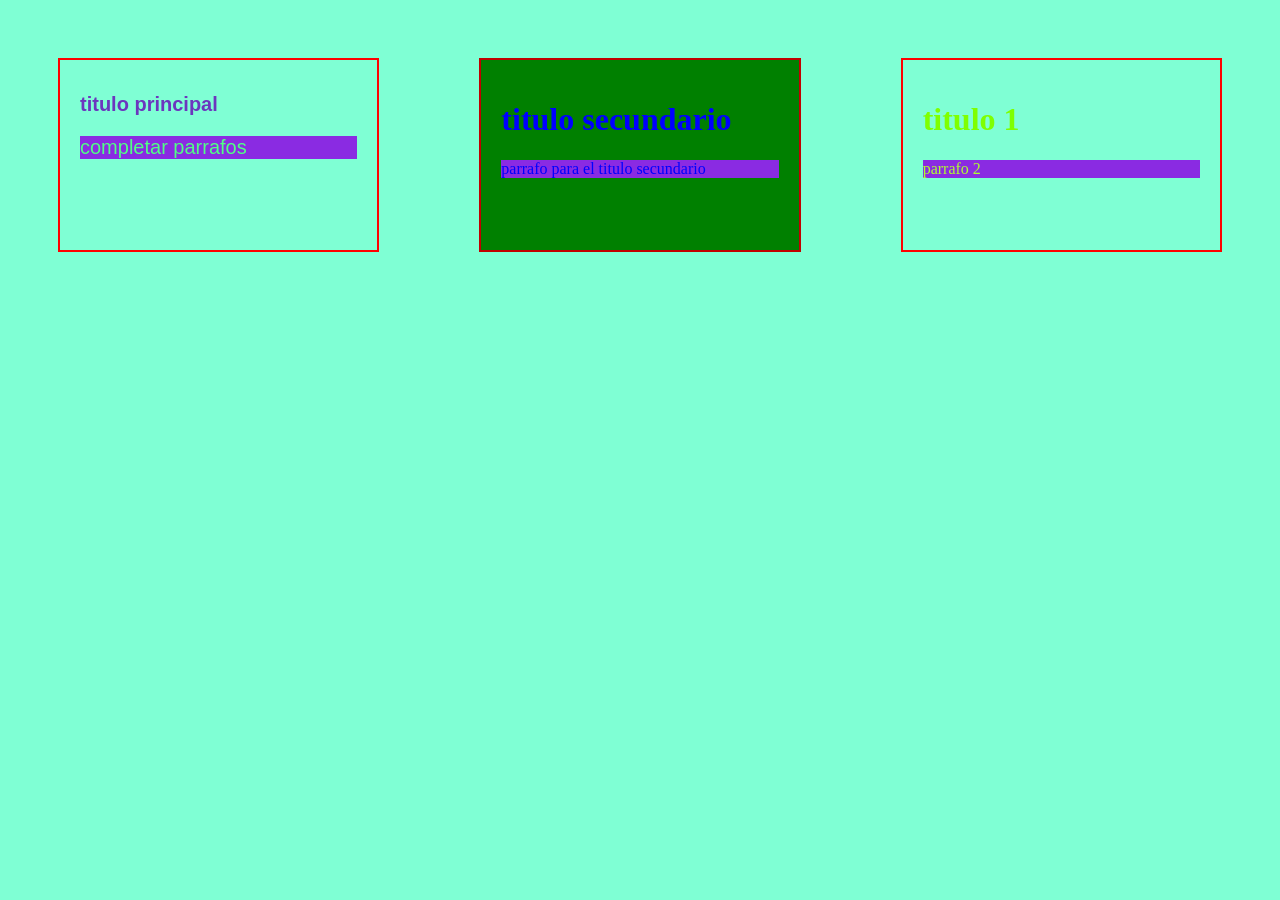
==== index.html @ fb0cbaad "Add files via upload" ====
<html>
    <head>
        <title>titulo de la pagina</title>
        <link rel="stylesheet" href="estilos.css">
    </head>
    <body>

        <div class="contenedor">
            <div class="contenedor1">
                <h1 class="principal" id="tituloprincipal">titulo principal</h1>
                <p class="principal" id="parrafoprincipal">completar parrafos</p>
            </div>
            
            <div class="contenedor2">
                <h1 class="secundario" id="titulosecundario">titulo secundario</h1>
                <p class="secundario" id="parrafosecundario">parrafo para el titulo secundario</p>
            </div>

            <div class="contenedor3">
                <h1 id="titulo3">titulo 1</h1>
                <p id="parrafo2">parrafo 2</p>
            </div>

        </div>
       

    </body>
</html>
---- estilos.css ----
body {
    background-color: aquamarine;
}

p {
    background-color: blueviolet;
}

h1{
    color:chartreuse;
}

.principal{
    color: rgb(80, 255, 133);
    font-size: 20px;
    font-family: 'Segoe UI', Tahoma, Geneva, Verdana, sans-serif;
}

.secundario{
    color: blue;
}

#tituloprincipal{
    color:rgb(108, 54, 190);
}

#parrafo1{
    color: blue;
}

#parrafo2{
    color: greenyellow;
}

a:hover{
    color: red;
    background-color: blue;
}

.contenedor1{
    width: 300px;
    height: 150px;
    margin: 50px;
    padding: 20px;
    border: 2px solid red;
}

.contenedor2{
    width: 300px;
    height: 150px;
    margin: 50px;
    padding: 20px;
    border: 2px solid rgb(193, 0, 0);
    background-color: green;
}

.contenedor3{
    width: 300px;
    height: 150px;
    margin: 50px;
    padding: 20px;
    border: 2px solid red;
}

.contenedor{
    display: flex;
    justify-content: space-around;
}

.grid-container{
    display: grid;
    grid-template-columns: auto auto auto;
    gap: 10px;
}

.grid-item{
    background-color: aquamarine;
    border: 2px dotted green;
}
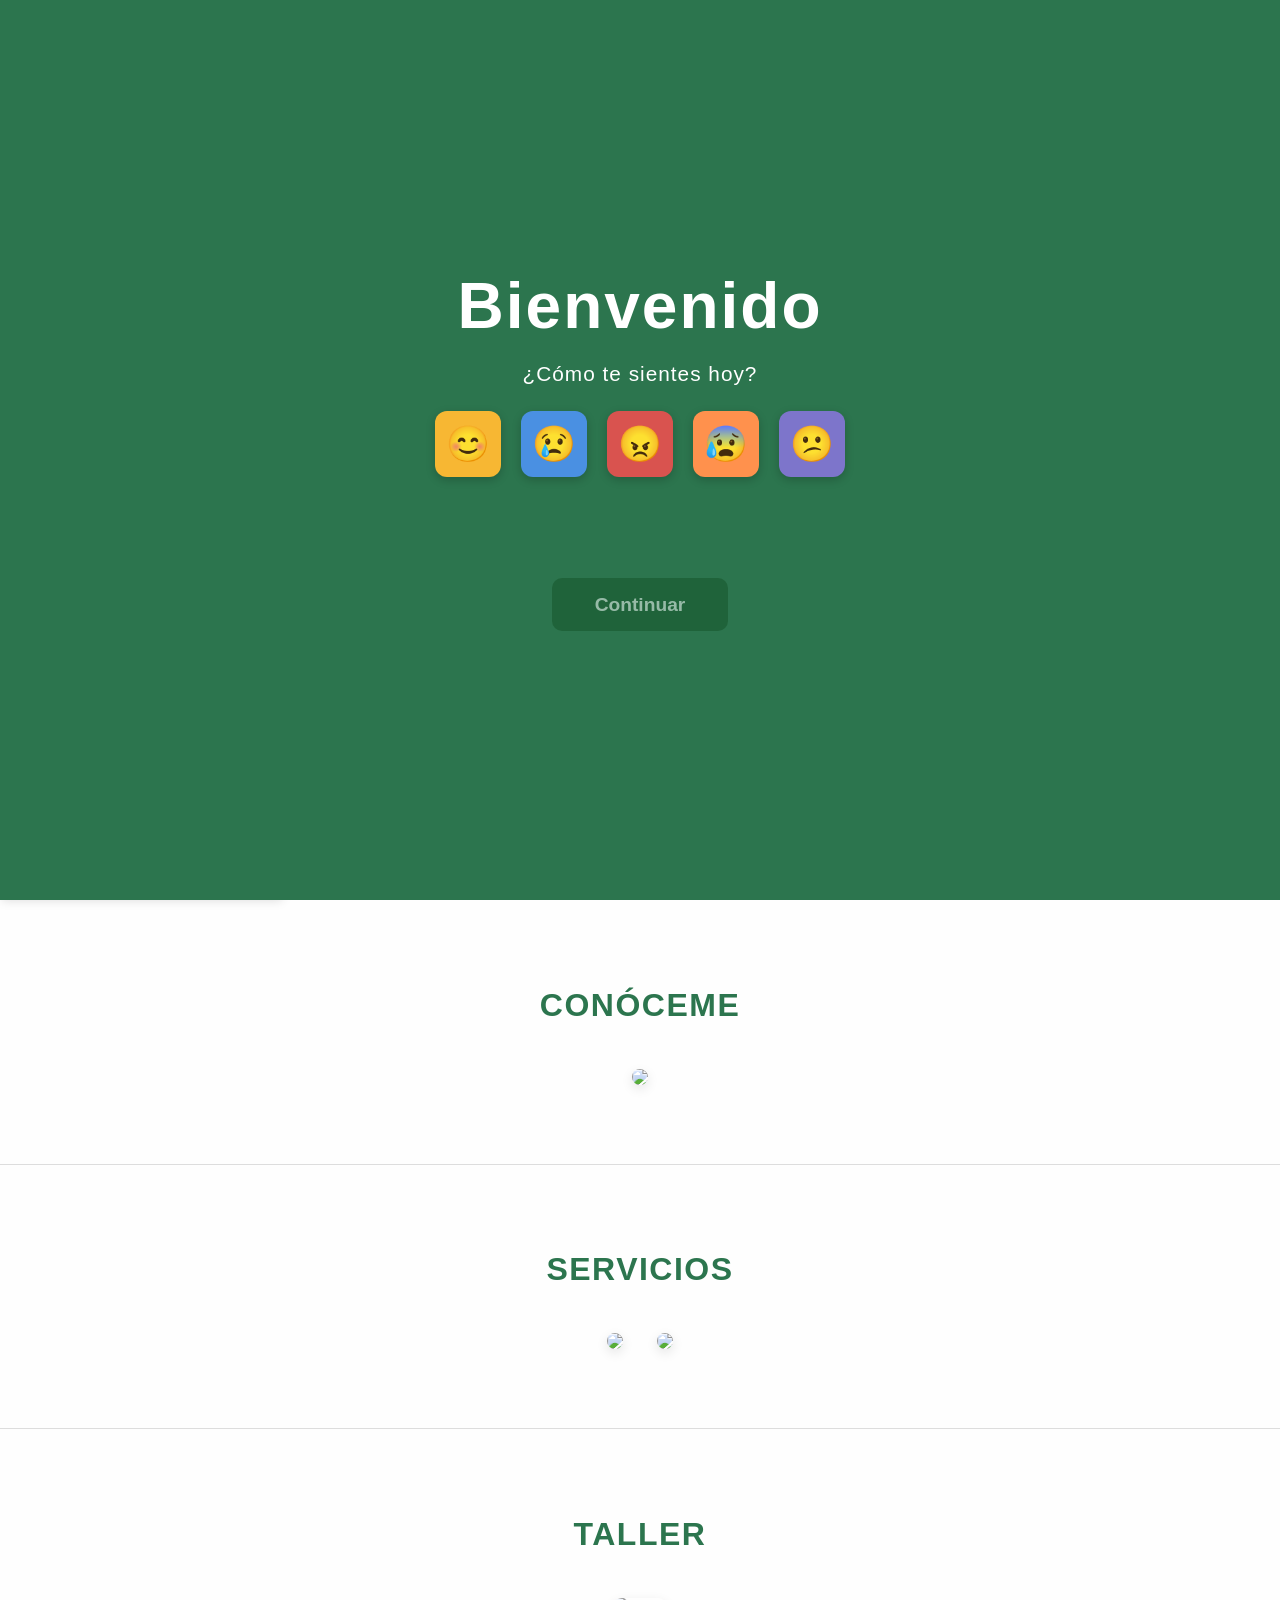
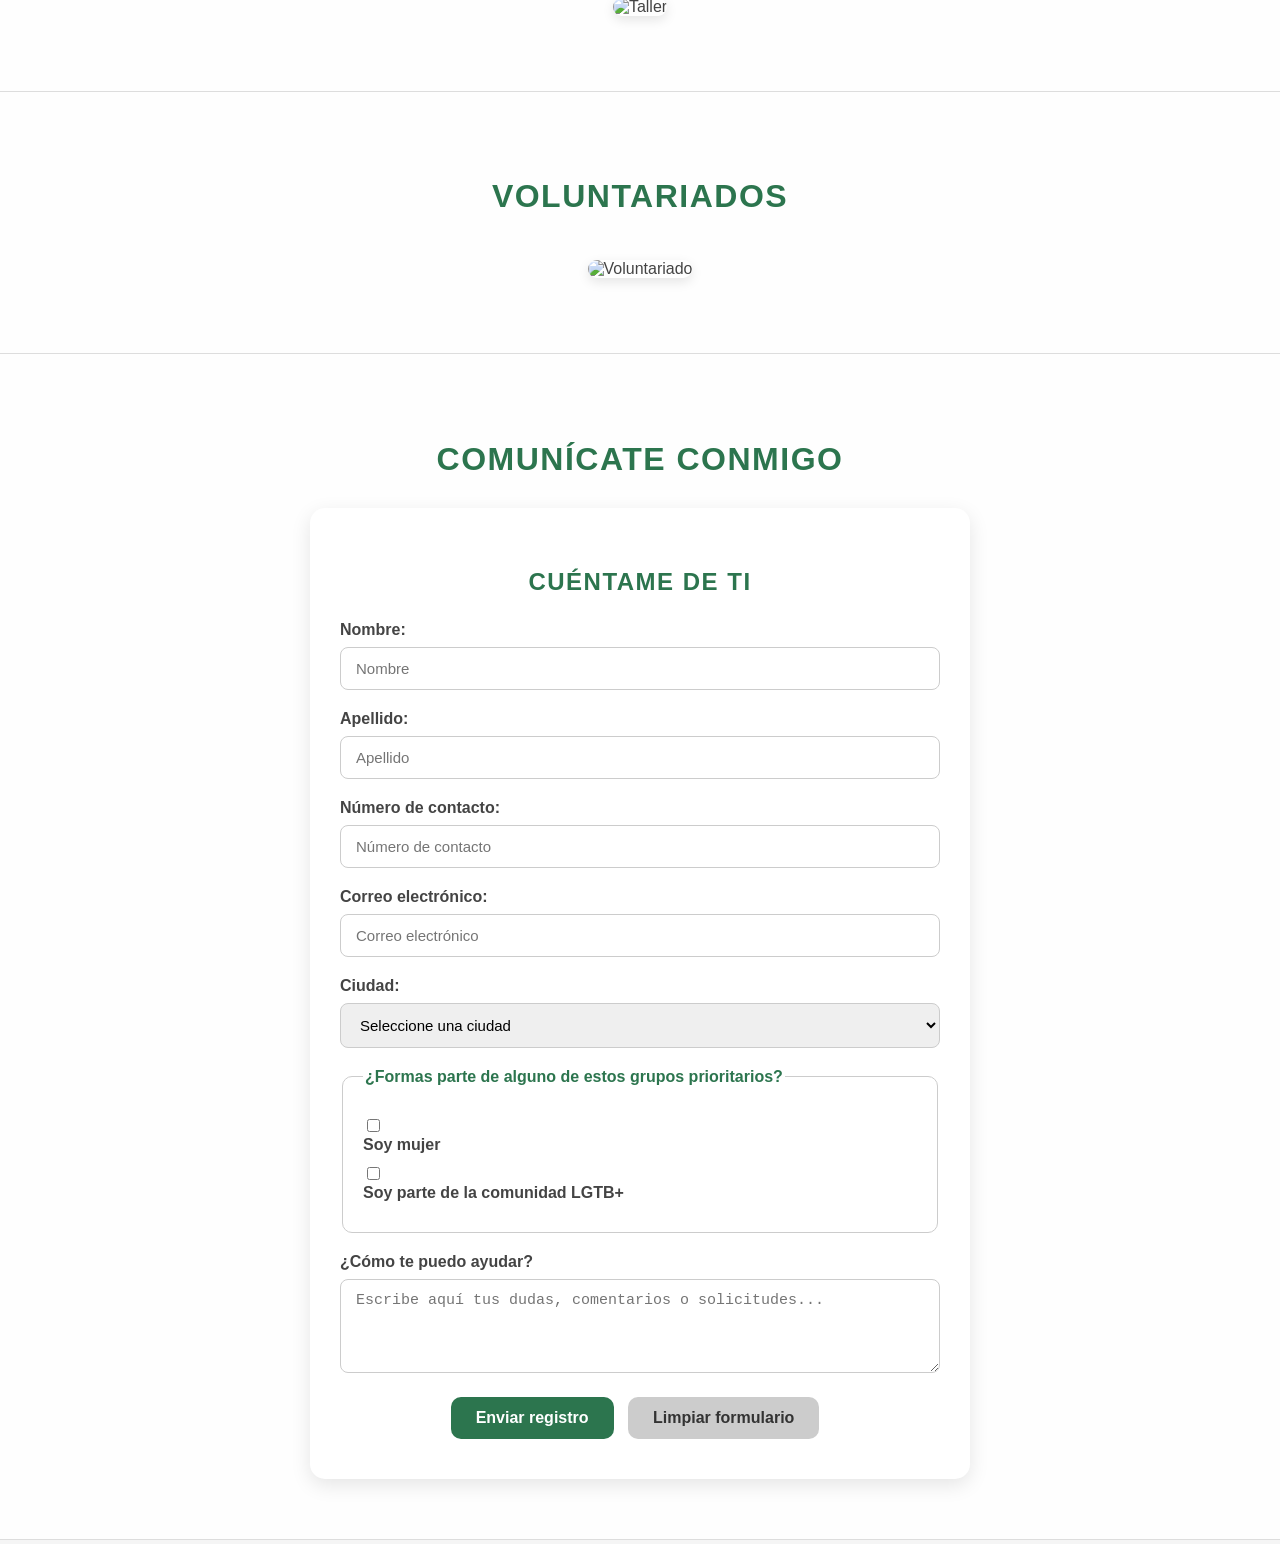
==== commit ce46df9c: "Add files via upload" ====
--- a/index.html
+++ b/index.html
@@ -1,28 +1,357 @@
-<html>
-    <head>
-        <title>titulo de la pagina</title>
-        <link rel="stylesheet" href="estilos.css">
-    </head>
-    <body>
-
-        <div class="contenedor">
-            <div class="contenedor1">
-                <h1 class="principal" id="tituloprincipal">titulo principal</h1>
-                <p class="principal" id="parrafoprincipal">completar parrafos</p>
+<!DOCTYPE html>
+<html lang="es">
+<head>
+  <meta charset="UTF-8" />
+  <meta name="viewport" content="width=device-width, initial-scale=1" />
+  <title>Centro de Salud Mental</title>
+  <link rel="icon" type="image/png" href="Recursos/icon mind.png" />
+  <link rel="stylesheet" href="stylo.css" />
+  <style>
+    /* --- Estilos para pantalla bienvenida --- */
+    #welcome-screen {
+      background-color: #2c754e;
+      color: white;
+      height: 100vh;
+      width: 100vw;
+      position: fixed;
+      top: 0; left: 0;
+      display: flex;
+      flex-direction: column;
+      align-items: center;
+      justify-content: center;
+      z-index: 1000;
+      font-family: 'Segoe UI', Tahoma, Geneva, Verdana, sans-serif;
+      padding: 20px;
+      box-sizing: border-box;
+      text-align: center;
+    }
+    #welcome-screen h1 {
+      font-size: 4rem;
+      margin: 0 0 0.3em;
+      font-weight: 700;
+      letter-spacing: 2px;
+    }
+    #welcome-screen p {
+      margin: 0 0 1.2em;
+      font-size: 1.3rem;
+      font-weight: 500;
+      letter-spacing: 1px;
+    }
+    .emotion-bar {
+      display: flex;
+      gap: 20px;
+      margin-bottom: 1.5em;
+      justify-content: center;
+      flex-wrap: wrap;
+    }
+    .color-box {
+      cursor: pointer;
+      width: 60px;
+      height: 60px;
+      border-radius: 12px;
+      display: flex;
+      align-items: center;
+      justify-content: center;
+      font-size: 2.2rem;
+      box-shadow: 0 3px 10px rgba(0,0,0,0.2);
+      transition: transform 0.3s ease, box-shadow 0.3s ease;
+      border: 3px solid transparent;
+      user-select: none;
+    }
+    .color-box:hover {
+      transform: scale(1.1);
+      box-shadow: 0 5px 20px rgba(0,0,0,0.4);
+    }
+    .color-box.selected {
+      border-color: #f5f5f5;
+      box-shadow: 0 0 15px 3px #fff;
+      transform: scale(1.15);
+    }
+    #message {
+      min-height: 2.5em;
+      font-size: 1.3rem;
+      font-style: italic;
+      margin-bottom: 2em;
+      max-width: 350px;
+      line-height: 1.3;
+      user-select: none;
+    }
+    #continue-btn {
+      padding: 0.8em 2.2em;
+      font-size: 1.2rem;
+      border: none;
+      border-radius: 10px;
+      background-color: #1f4d35;
+      color: white;
+      cursor: pointer;
+      transition: background-color 0.3s ease, opacity 0.3s ease;
+      user-select: none;
+      font-weight: 600;
+      box-shadow: 0 4px 12px rgba(0,0,0,0.3);
+    }
+    #continue-btn:disabled {
+      opacity: 0.5;
+      cursor: default;
+      background-color: #145227;
+      box-shadow: none;
+    }
+  </style>
+</head>
+<body>
+
+  <!-- Pantalla de bienvenida -->
+  <div id="welcome-screen">
+    <h1>Bienvenido</h1>
+    <p>¿Cómo te sientes hoy?</p>
+
+    <div class="emotion-bar">
+      <div class="color-box" data-emotion="alegre" title="Alegre" style="background-color: #f7b733;">😊</div>
+      <div class="color-box" data-emotion="triste" title="Triste" style="background-color: #4a90e2;">😢</div>
+      <div class="color-box" data-emotion="molesto" title="Molesto" style="background-color: #d9534f;">😠</div>
+      <div class="color-box" data-emotion="ansioso" title="Ansioso" style="background-color: #ff914d;">😰</div>
+      <div class="color-box" data-emotion="perdido" title="Perdido" style="background-color: #7d75cb;">😕</div>
+    </div>
+
+    <p id="message"></p>
+
+    <button id="continue-btn" disabled>Continuar</button>
+  </div>
+
+  <!-- Sidebar y contenido original -->
+  <div class="sidebar">
+    <h1 class="panel-title">CENTRO DE SALUD MENTAL</h1>
+
+    <div class="butterfly">
+      <img src="Recursos/left-wing.png" class="wing left" />
+      <img src="Recursos/body.png" class="body" />
+      <img src="Recursos/right-wing.png" class="wing right" />
+    </div>
+
+    <div class="fly-message" id="flyMessage"><i>¡Comienza tu viaje ahora!</i></div>
+
+    <h1 class="name">Luz Tarazona</h1>
+    <p class="subtitle">COACH DE VIDA</p>
+
+    <img src="Recursos/foto de perfil.jpg" class="sidebar-image" />
+
+    <nav class="nav-links">
+      <a href="#conoceme">Conóceme</a>
+      <a href="#servicios">Servicios</a>
+      <a href="#taller">Taller</a>
+      <a href="#voluntariados">Voluntariados</a>
+      <a href="#contacto">Comunícate conmigo</a>
+    </nav>
+  </div>
+
+<!-- Sección: Conóceme -->
+<section id="conoceme">
+  <h2>Conóceme</h2>
+  <img src="Recursos/Material/Conoceme.png">
+</section>
+
+<!-- Sección: Servicios -->
+<section id="servicios">
+  <h2>Servicios</h2>
+  <img src="Recursos/Material/Servicios 1.jpg">
+  <img src="Recursos/Material/Servicios 2.jpg">
+</section>
+
+<!-- Sección: Taller -->
+<section id="taller">
+  <h2>Taller</h2>
+  <img src="Recursos/Material/Talleres.jpg" alt="Taller">
+</section>
+
+<!-- Sección: Voluntariados -->
+<section id="voluntariados">
+  <h2>Voluntariados</h2>
+  <img src="Recursos/Material/Voluntariado.jpg" alt="Voluntariado">
+</section>
+
+<!-- Sección: Comunícate conmigo -->
+<section id="contacto">
+  <h2>Comunícate conmigo</h2>
+      <div class="container">
+        <form action="#" method="post" class="formulario">
+            <h2><b>Cuéntame de ti</b></h2>
+
+            <label for="nombre">Nombre:</label>
+            <input type="text" id="nombre" name="nombre" required placeholder="Nombre">
+
+            <label for="apellido">Apellido:</label>
+            <input type="text" id="apellido" name="apellido" required placeholder="Apellido">
+
+            <label for="contacto">Número de contacto:</label>
+            <input type="tel" id="contacto" name="contacto" required placeholder="Número de contacto" pattern="[0-9]{10}">
+
+            <label for="correo">Correo electrónico:</label>
+            <input type="email" id="correo" name="correo" required placeholder="Correo electrónico">
+
+            <label for="ciudad">Ciudad:</label>
+            <select id="ciudad" name="ciudad" onchange="mostrarOtraCiudad(this)" required>
+                <option value="">Seleccione una ciudad</option>
+                <option value="Bogotá">Bogotá</option>
+                <option value="Medellín">Medellín</option>
+                <option value="Cali">Cali</option>
+                <option value="Barranquilla">Barranquilla</option>
+                <option value="Cartagena">Cartagena</option>
+                <option value="Bucaramanga">Bucaramanga</option>
+                <option value="Cúcuta">Cúcuta</option>
+                <option value="Pereira">Pereira</option>
+                <option value="Manizales">Manizales</option>
+                <option value="Santa Marta">Santa Marta</option>
+                <option value="Otro">Otro</option>
+            </select>
+
+            <div id="otraCiudadBox">
+                <label for="otraCiudad">Escriba su ciudad:</label>
+                <input type="text" id="otraCiudad" name="otraCiudad" placeholder="Ciudad">
             </div>
-            
-            <div class="contenedor2">
-                <h1 class="secundario" id="titulosecundario">titulo secundario</h1>
-                <p class="secundario" id="parrafosecundario">parrafo para el titulo secundario</p>
-            </div>
-
-            <div class="contenedor3">
-                <h1 id="titulo3">titulo 1</h1>
-                <p id="parrafo2">parrafo 2</p>
-            </div>
-
-        </div>
-       
-
-    </body>
-</html>+
+            <!-- GRUPOS PRIORITARIOS -->
+            <fieldset class="grupo-prioritario">
+                <legend>¿Formas parte de alguno de estos grupos prioritarios?</legend>
+
+                <div>
+                    <input type="checkbox" id="mujer" name="grupo[]" value="Soy mujer">
+                    <label for="mujer">Soy mujer</label>
+                </div>
+
+                <div>
+                    <input type="checkbox" id="lgtb" name="grupo[]" value="Soy parte de la comunidad LGTB+">
+                    <label for="lgtb">Soy parte de la comunidad LGTB+</label>
+                </div>
+            </fieldset>
+
+            <label for="comentarios">¿Cómo te puedo ayudar?</label>
+            <textarea id="comentarios" name="comentarios" rows="4" placeholder="Escribe aquí tus dudas, comentarios o solicitudes..."></textarea>
+
+            <input type="submit" value="Enviar registro">
+            <input type="reset" value="Limpiar formulario" class="btn-reset">
+        </form>
+    </div>
+</section>
+
+<script>
+  // Código mariposa y mensaje volador
+  const butterfly = document.querySelector('.butterfly');
+  const flyMessage = document.getElementById('flyMessage');
+
+  butterfly.addEventListener('click', () => {
+    if (butterfly.classList.contains('flying')) return;
+
+    const isHidden = window.getComputedStyle(butterfly).opacity === '0';
+
+    if (isHidden) {
+      butterfly.style.opacity = '1';
+      flyMessage.classList.remove('visible');
+    }
+
+    butterfly.classList.add('flying');
+
+    setTimeout(() => {
+      flyMessage.classList.add('visible');
+    }, 1200);
+
+    setTimeout(() => {
+      butterfly.style.opacity = '0';
+      butterfly.classList.remove('flying');
+    }, 2000);
+  });
+
+  flyMessage.addEventListener('click', () => {
+    flyMessage.classList.remove('visible');
+    butterfly.style.opacity = '1';
+    butterfly.classList.remove('flying');
+  });
+
+
+function mostrarOtraCiudad(selectElement) {
+  const otraCiudadBox = document.getElementById("otraCiudadBox");
+
+  if (selectElement.value === "Otro") {
+    otraCiudadBox.style.display = "block";
+    document.getElementById("otraCiudad").setAttribute("required", "required");
+  } else {
+    otraCiudadBox.style.display = "none";
+    document.getElementById("otraCiudad").removeAttribute("required");
+  }
+}
+
+  // Código barra emociones con botón continuar
+  document.addEventListener('DOMContentLoaded', () => {
+    const items = document.querySelectorAll('.color-box');
+    const message = document.getElementById('message');
+    const continueBtn = document.getElementById('continue-btn');
+
+    const emotions = {
+      alegre: "¡Qué bueno verte alegre! Sigue así.",
+      triste: "Está bien estar triste, aquí estoy para ti.",
+      molesto: "Respira profundo, calma tu mente.",
+      ansioso: "Toma un momento para relajarte y ordenar tus ideas.",
+      perdido: "No estás solo, encontraremos el camino juntos."
+    };
+
+    let selectedEmotion = null;
+
+    continueBtn.disabled = true;
+
+    items.forEach(item => {
+      item.addEventListener('click', () => {
+        items.forEach(i => i.classList.remove('selected'));
+        item.classList.add('selected');
+
+        selectedEmotion = item.getAttribute('data-emotion');
+        message.textContent = emotions[selectedEmotion];
+
+        continueBtn.disabled = false;
+      });
+    });
+
+    continueBtn.addEventListener('click', () => {
+      if (!selectedEmotion) return;
+
+      // Ocultar la pantalla de bienvenida sin alerta
+      document.getElementById('welcome-screen').style.display = 'none';
+    });
+  });
+
+   // Scroll suave para los enlaces del nav
+  document.querySelectorAll('.nav-links a').forEach(link => {
+    link.addEventListener('click', e => {
+      e.preventDefault();
+      const targetId = link.getAttribute('href').substring(1);
+      const targetSection = document.getElementById(targetId);
+
+      targetSection.scrollIntoView({ behavior: 'smooth' });
+    });
+  });
+
+  // Resaltar el botón activo según la sección visible en scroll
+  const sections = document.querySelectorAll('section');
+  const navLinks = document.querySelectorAll('.nav-links a');
+
+  window.addEventListener('scroll', () => {
+    let current = '';
+    const scrollY = window.pageYOffset;
+
+    sections.forEach(section => {
+      const sectionTop = section.offsetTop - 100; // margen para cabecera fija
+      const sectionHeight = section.offsetHeight;
+
+      if(scrollY >= sectionTop && scrollY < sectionTop + sectionHeight) {
+        current = section.getAttribute('id');
+      }
+    });
+
+    navLinks.forEach(link => {
+      link.classList.remove('active');
+      if(link.getAttribute('href') === '#' + current) {
+        link.classList.add('active');
+      }
+    });
+  });
+</script>
+
+</body>
+</html>
--- a/stylo.css
+++ b/stylo.css
@@ -0,0 +1,436 @@
+/* --- ESTILOS GENERALES --- */
+body {
+  margin: 0;
+  font-family: 'Segoe UI', Tahoma, Geneva, Verdana, sans-serif;
+  background: #f5f5f5;
+  color: #444;
+}
+
+/* PANEL IZQUIERDO */
+.sidebar {
+  width: 280px;
+  height: 100vh;
+  background-color: #476a49; /* Verde elegante */
+  backdrop-filter: blur(30px);
+  box-shadow: 2px 0 10px rgba(0, 0, 0, 0.15);
+  padding: 30px 20px;
+  box-sizing: border-box;
+  display: flex;
+  flex-direction: column;
+  align-items: center;
+  position: relative; /* Para posicionar fly-message */
+}
+
+/* Título - Centro de Salud Mental */
+.panel-title {
+  font-size: 14px;
+  font-weight: 600;
+  color: #e4d6b7;
+  margin-top: -20px;
+  margin-bottom: 18px;
+  text-align: center;
+  letter-spacing: 1.2px;
+  white-space: normal;
+  overflow: visible;
+  text-overflow: unset;
+  text-transform: uppercase;
+  width: 100%;
+}
+
+/* MARIPOSA */
+.butterfly {
+  position: relative;
+  width: 120px;
+  height: 120px;
+  margin-bottom: 20px;
+  opacity: 1;
+}
+
+.wing {
+  position: absolute;
+  top: 50%;
+  width: 118px;
+  transform: translateY(-42%);
+  transition: transform 0.4s ease-in-out;
+  z-index: 1;
+}
+
+.left {
+  left: 0;
+  transform-origin: right center;
+}
+
+.right {
+  right: 0;
+  transform-origin: left center;
+}
+
+.body {
+  position: absolute;
+  top: 50%;
+  left: 50%;
+  width: 250px;
+  transform: translate(-50%, -50%);
+  z-index: 2;
+}
+
+.butterfly:hover .left {
+  transform: translateY(-50%) rotateZ(-12deg);
+}
+
+.butterfly:hover .right {
+  transform: translateY(-50%) rotateZ(12deg);
+}
+
+/* Luz Tarazona */
+.name {
+  font-size: 22px;
+  font-weight: 700;
+  color: #fff8e7;
+  margin: 10px 0 5px;
+  text-align: center;
+  letter-spacing: 2px;
+}
+
+/* Coach de Vida */
+.subtitle {
+  font-size: 14px;
+  color: #dcd0b2;
+  margin: 0 0 20px;
+  text-align: center;
+  letter-spacing: 1.5px;
+  font-weight: 500;
+  font-style: italic;
+}
+
+/* Imagen circular */
+.sidebar-image {
+  display: block;
+  width: 180px;
+  height: 180px;
+  border-radius: 50%;
+  object-fit: cover;
+  box-shadow: 0 3px 10px rgba(0, 0, 0, 0.2);
+  border: 4px solid #e4d6b7;
+  margin-bottom: 20px;
+}
+
+/* NAVEGACIÓN - Botones elegantes */
+.nav-links {
+  width: 100%;
+  display: flex;
+  flex-direction: column;
+  align-items: center;
+  gap: 15px;
+}
+
+.nav-links a {
+  width: 90%;
+  background: rgba(255, 255, 255, 0.08);
+  color: #fefefe;
+  text-decoration: none;
+  font-size: 15px;
+  padding: 12px 20px;
+  border-radius: 10px;
+  font-weight: 600;
+  text-align: center;
+  box-shadow: 0 2px 5px rgba(0,0,0,0.1);
+  border: 1px solid rgba(255, 255, 255, 0.2);
+  transition: all 0.3s ease;
+}
+
+.nav-links a.active {
+  background-color: #2c754e;
+  color: #fff;
+  box-shadow: 0 0 10px #2c754e;
+  transform: scale(1.05);
+  transition: all 0.3s ease;
+}
+
+
+.nav-links a:hover {
+  background-color: rgba(255, 255, 255, 0.18);
+  color: #ffffff;
+  transform: scale(1.03);
+}
+
+.nav-links:hover a:not(:hover) {
+  opacity: 0.5;
+}
+
+/* Animación mariposa */
+@keyframes flyUp {
+  0% {
+    transform: translateY(0);
+    opacity: 1;
+  }
+  100% {
+    transform: translateY(-300px);
+    opacity: 0;
+  }
+}
+
+.butterfly.flying {
+  animation: flyUp 2s forwards ease-in;
+  pointer-events: none;
+}
+
+/* Mensaje que aparece tras el vuelo */
+.fly-message {
+  position: absolute;
+  top: 65px; 
+  left: 50%;
+  transform: translateX(-50%);
+  font-size: 22px;
+  font-weight: 700;
+  color: #e4d6b7;
+  opacity: 0;
+  pointer-events: none;
+  transition: opacity 0.5s ease;
+  user-select: none;
+  z-index: 10;
+  white-space: nowrap;
+}
+
+.fly-message.visible {
+  opacity: 1;
+  pointer-events: auto;
+  cursor: pointer;
+}
+
+/* --- PANTALLA DE BIENVENIDA --- */
+#welcome-screen {
+  background-color: #2c754e;
+  color: white;
+  height: 100vh;
+  width: 100vw;
+  position: fixed;
+  top: 0; left: 0;
+  display: flex;
+  flex-direction: column;
+  align-items: center;
+  justify-content: center;
+  z-index: 1000;
+  font-family: 'Segoe UI', Tahoma, Geneva, Verdana, sans-serif;
+  padding: 20px;
+  box-sizing: border-box;
+  text-align: center;
+}
+
+#welcome-screen h1 {
+  font-size: 4rem;
+  margin: 0 0 0.3em;
+  font-weight: 700;
+  letter-spacing: 2px;
+}
+
+#welcome-screen p {
+  margin: 0 0 1.2em;
+  font-size: 1.3rem;
+  font-weight: 500;
+  letter-spacing: 1px;
+}
+
+.emotion-bar {
+  display: flex;
+  gap: 20px;
+  margin-bottom: 1.5em;
+  justify-content: center;
+  flex-wrap: wrap;
+}
+
+.color-box {
+  cursor: pointer;
+  width: 60px;
+  height: 60px;
+  border-radius: 12px;
+  display: flex;
+  align-items: center;
+  justify-content: center;
+  font-size: 2.2rem;
+  box-shadow: 0 3px 10px rgba(0,0,0,0.2);
+  transition: transform 0.3s ease, box-shadow 0.3s ease;
+  border: 3px solid transparent;
+  user-select: none;
+}
+
+.color-box:hover {
+  transform: scale(1.1);
+  box-shadow: 0 5px 20px rgba(0,0,0,0.4);
+}
+
+.color-box.selected {
+  border-color: #f5f5f5;
+  box-shadow: 0 0 15px 3px #fff;
+  transform: scale(1.15);
+}
+
+#message {
+  min-height: 2.5em;
+  font-size: 1.3rem;
+  font-style: italic;
+  margin-bottom: 2em;
+  max-width: 350px;
+  line-height: 1.3;
+  user-select: none;
+}
+
+#continue-btn {
+  padding: 0.8em 2.2em;
+  font-size: 1.2rem;
+  border: none;
+  border-radius: 10px;
+  background-color: #1f4d35;
+  color: white;
+  cursor: pointer;
+  transition: background-color 0.3s ease, opacity 0.3s ease;
+  user-select: none;
+  font-weight: 600;
+  box-shadow: 0 4px 12px rgba(0,0,0,0.3);
+}
+
+#continue-btn:disabled {
+  opacity: 0.5;
+  cursor: default;
+  background-color: #145227;
+  box-shadow: none;
+}
+
+
+/* --- ESTILOS PARA SECCIONES PRINCIPALES --- */
+section {
+  padding: 60px 20px;
+  background-color: #fefefe;
+  text-align: center;
+  border-bottom: 1px solid #ddd;
+}
+
+section h2 {
+  font-size: 2rem;
+  color: #2c754e;
+  margin-bottom: 30px;
+  text-transform: uppercase;
+  letter-spacing: 1.5px;
+}
+
+section img {
+  max-width: 100%;
+  height: auto;
+  border-radius: 12px;
+  box-shadow: 0 4px 12px rgba(0,0,0,0.1);
+  margin: 15px;
+}
+
+/* --- FORMULARIO DE CONTACTO --- */
+.container {
+  max-width: 600px;
+  margin: 0 auto;
+  background-color: #ffffff;
+  padding: 40px 30px;
+  border-radius: 15px;
+  box-shadow: 0 6px 20px rgba(0,0,0,0.1);
+}
+
+.formulario h2 {
+  color: #2c754e;
+  font-size: 24px;
+  margin-bottom: 25px;
+}
+
+.formulario label {
+  display: block;
+  margin-bottom: 8px;
+  font-weight: 600;
+  color: #444;
+  text-align: left;
+}
+
+.formulario input[type="text"],
+.formulario input[type="tel"],
+.formulario input[type="email"],
+.formulario select,
+.formulario textarea {
+  width: 100%;
+  padding: 12px 15px;
+  border: 1px solid #ccc;
+  border-radius: 8px;
+  margin-bottom: 20px;
+  font-size: 15px;
+  box-sizing: border-box;
+  transition: border-color 0.3s ease;
+}
+
+.formulario input:focus,
+.formulario textarea:focus,
+.formulario select:focus {
+  border-color: #2c754e;
+  outline: none;
+}
+
+#otraCiudadBox {
+  display: none;
+}
+
+.grupo-prioritario {
+  border: 1px solid #ccc;
+  border-radius: 10px;
+  padding: 20px;
+  margin-bottom: 20px;
+  text-align: left;
+}
+
+.grupo-prioritario legend {
+  font-weight: 700;
+  color: #2c754e;
+  font-size: 16px;
+  margin-bottom: 10px;
+}
+
+.grupo-prioritario div {
+  margin-bottom: 10px;
+}
+
+input[type="submit"],
+input[type="reset"] {
+  padding: 12px 25px;
+  font-size: 16px;
+  border: none;
+  border-radius: 10px;
+  cursor: pointer;
+  font-weight: bold;
+  transition: background-color 0.3s ease;
+  margin-right: 10px;
+}
+
+input[type="submit"] {
+  background-color: #2c754e;
+  color: white;
+}
+
+input[type="submit"]:hover {
+  background-color: #245c3d;
+}
+
+.btn-reset {
+  background-color: #ccc;
+  color: #333;
+}
+
+.btn-reset:hover {
+  background-color: #bbb;
+}
+
+/* --- RESPONSIVE --- */
+@media (max-width: 768px) {
+  .container {
+    padding: 25px 20px;
+  }
+
+  section img {
+    margin: 10px auto;
+  }
+}
+
+#otraCiudadBox {
+  display: none;
+}
